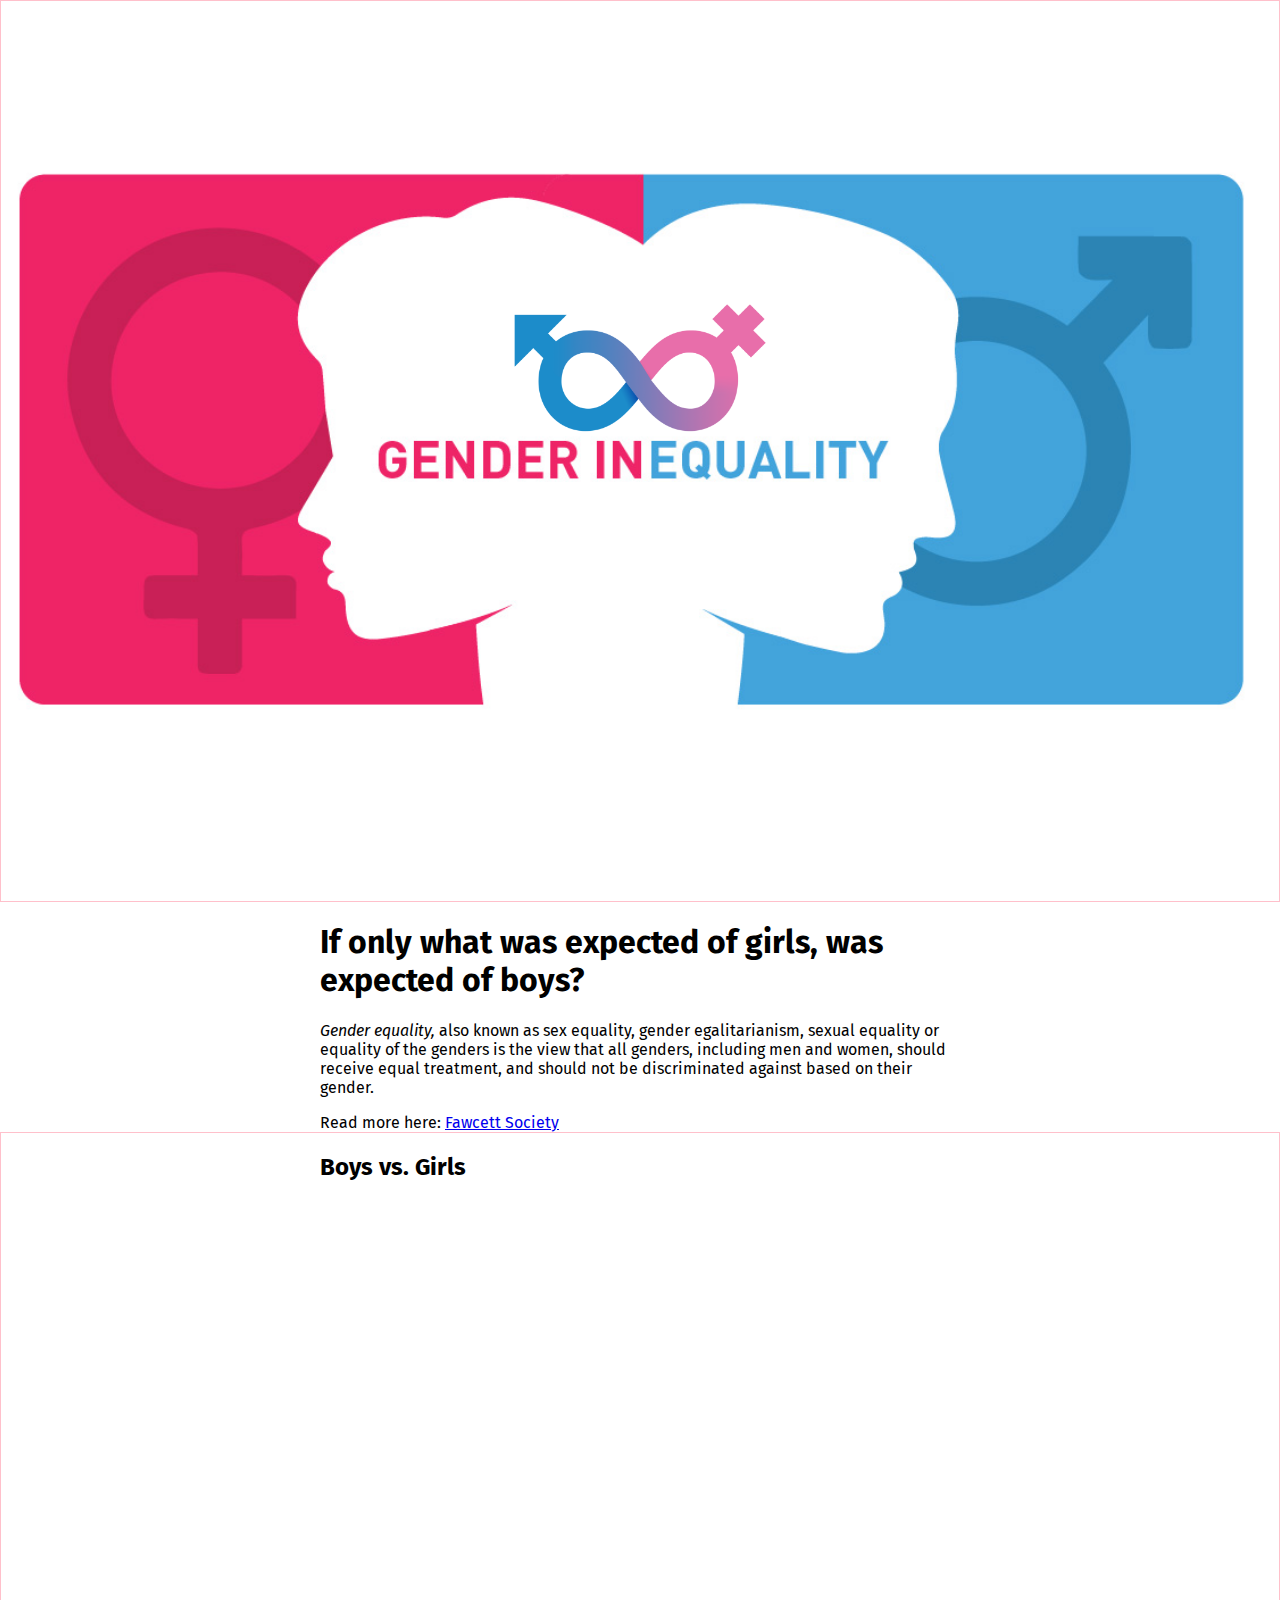
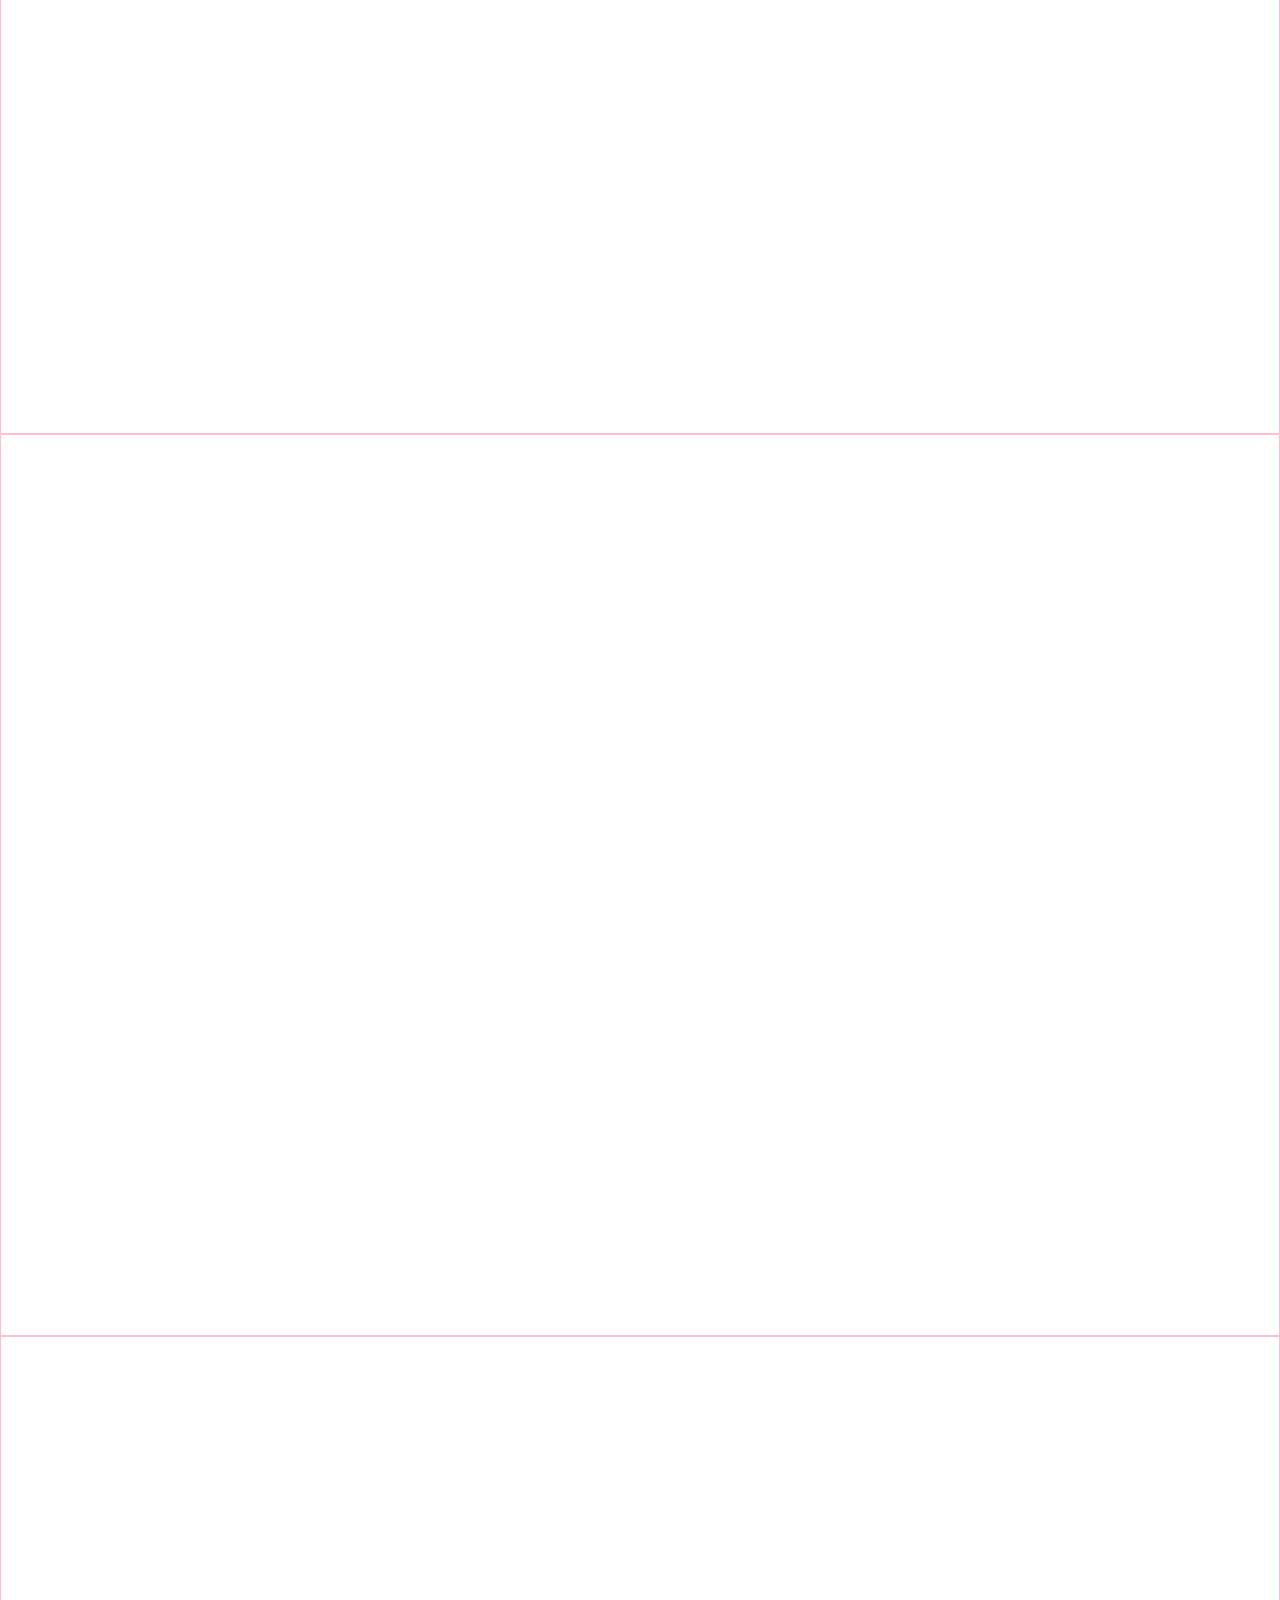
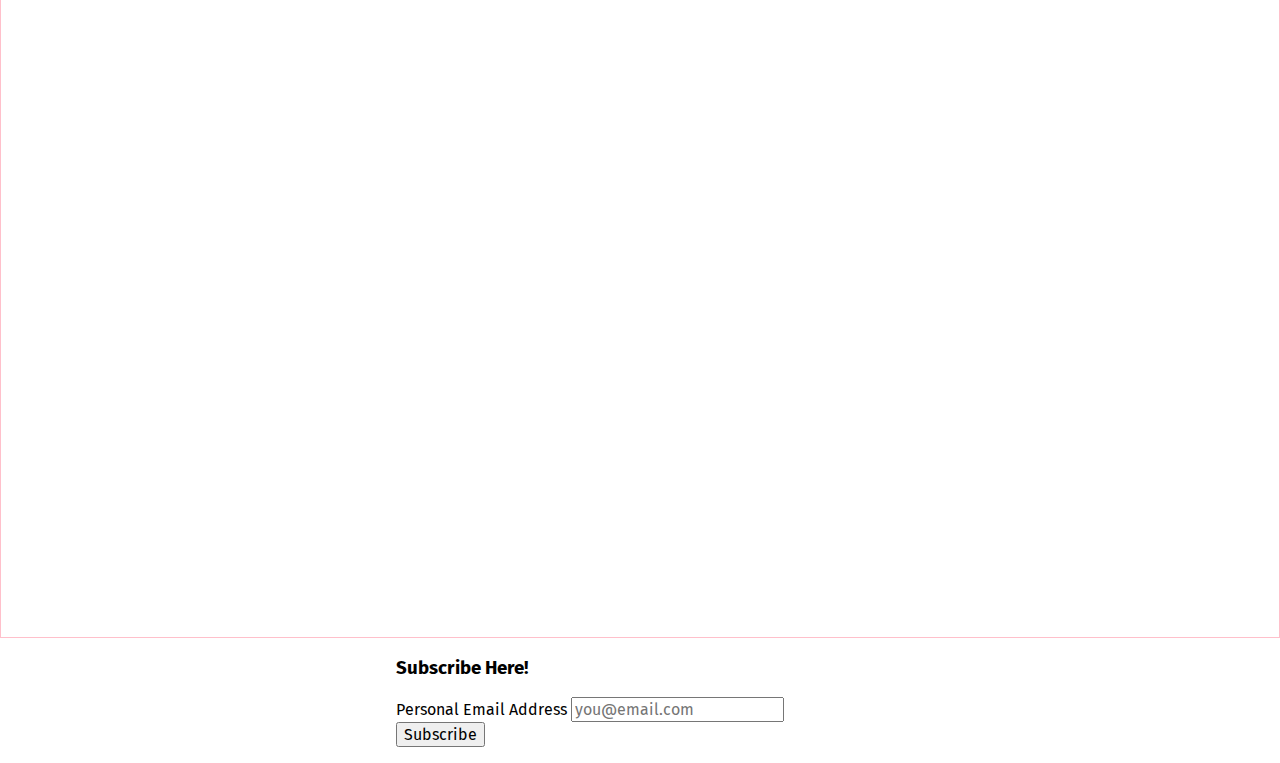
==== index.html @ d01ffbd3 "changed name" ====
<html>
  <head>
  <title>Gender Equality</title>
  <link rel="stylesheet" type="text/css" href="normalize.css">
  <link href='https://fonts.googleapis.com/css?family=Playfair+Display:900italic,700italic|Fira+Sans:400,500italic' rel='stylesheet' type='text/css'>
  <link rel="stylesheet" type="text/css" href="style.css">
  </head>
  <body>
      <section id="gender" class="full">
        <img id="header"src="Sexism_Header.png">
      </section>
      <section class="content">
        <h1>If only what was expected of girls, was expected of boys?</h1>
        <p><i>Gender equality,</i> also known as sex equality, gender egalitarianism, sexual equality or equality of the genders is the view that all genders, including men and women, should receive equal treatment, and should not be discriminated against based on their gender.
        </p>
      </section>
      <section class="content">
        Read more here: <a href="http://www.fawcettsociety.org.uk/our-work/issues/?gclid=CNrEop2GlcoCFWnlwgod-k0HJA">Fawcett Society</a>
      </section>
      <section id="sexism" class="full">
        <div class="content">
      <h2> Boys vs. Girls</h2>
      </div>
      </section>
      <section id="hisandhers" class="full">
      </section>
      <section class="full"></section>
      <section id="email" class="content">
        <h3>Subscribe Here!</h3>
        <div id="mc_embed_signup">
  <form action="//twitter.us12.list-manage.com/subscribe/post?u=43efbdeecd252c30b1ead06d0&amp;id=ab4c4ec792" method="post" id="mc-embedded-subscribe-form" name="mc-embedded-subscribe-form" class="validate" target="_blank" novalidate>
      <div id="mc_embed_signup_scroll">
          <div class="mc-field-group">
              <label for="mce-EMAIL">Personal Email Address </label>
              <input type="email" value="" name="EMAIL" class="required email" id="mce-EMAIL" placeholder="you@email.com">
          </div>
          <div id="mce-responses" class="clear">
              <div class="response" id="mce-error-response" style="display:none"></div>
              <div class="response" id="mce-success-response" style="display:none"></div>
          </div>
          <div style="position: absolute; left: -5000px;" aria-hidden="true">
          <input type="text" name="b_43efbdeecd252c30b1ead06d0_ab4c4ec792" tabindex="-1" value="">
      </div>
      <div class="clear">
          <input type="submit" value="Subscribe" name="subscribe" id="mc-embedded-subscribe" class="button">
      </div>
    </div>
  </form>
  </div></section>
  </body>
</html>
---- style.css ----
body{
  font-family: 'Fira Sans', sans-serif;
}

.content {
  margin: auto; /* this is centering the text horizontally */
  max-width: 40em; /* 640px equalent but 40em is flexible for fonts and webspace */
  padding: 0 1em; /* no padding top or bottom, 1em padding left & right*/
}

.full {
  height: 100%;
  border: 1px solid pink;
  background-size: cover;
  background-position: center;
    background-attachment: fixed;/* attribute for parallax effect!*/
}

html,body{
  height: 100%;
}

#gender {
  background-image: url(gender.jpg);
}

#sexism {
  background-image: url(sexism.jpg);
}

#hisandhers{
  background-image: url(hisandhers.jpg);
}

/* id used for indiviudal sections whereas class is used to target a group*/

#header {
  width: 300px;
  position: absolute;
  left: 50%;
  top: 50%;
  margin-left: -150px;
  margin-top: -150px;
}

#email {
  position: absolute;
  margin-left: 380px;
}
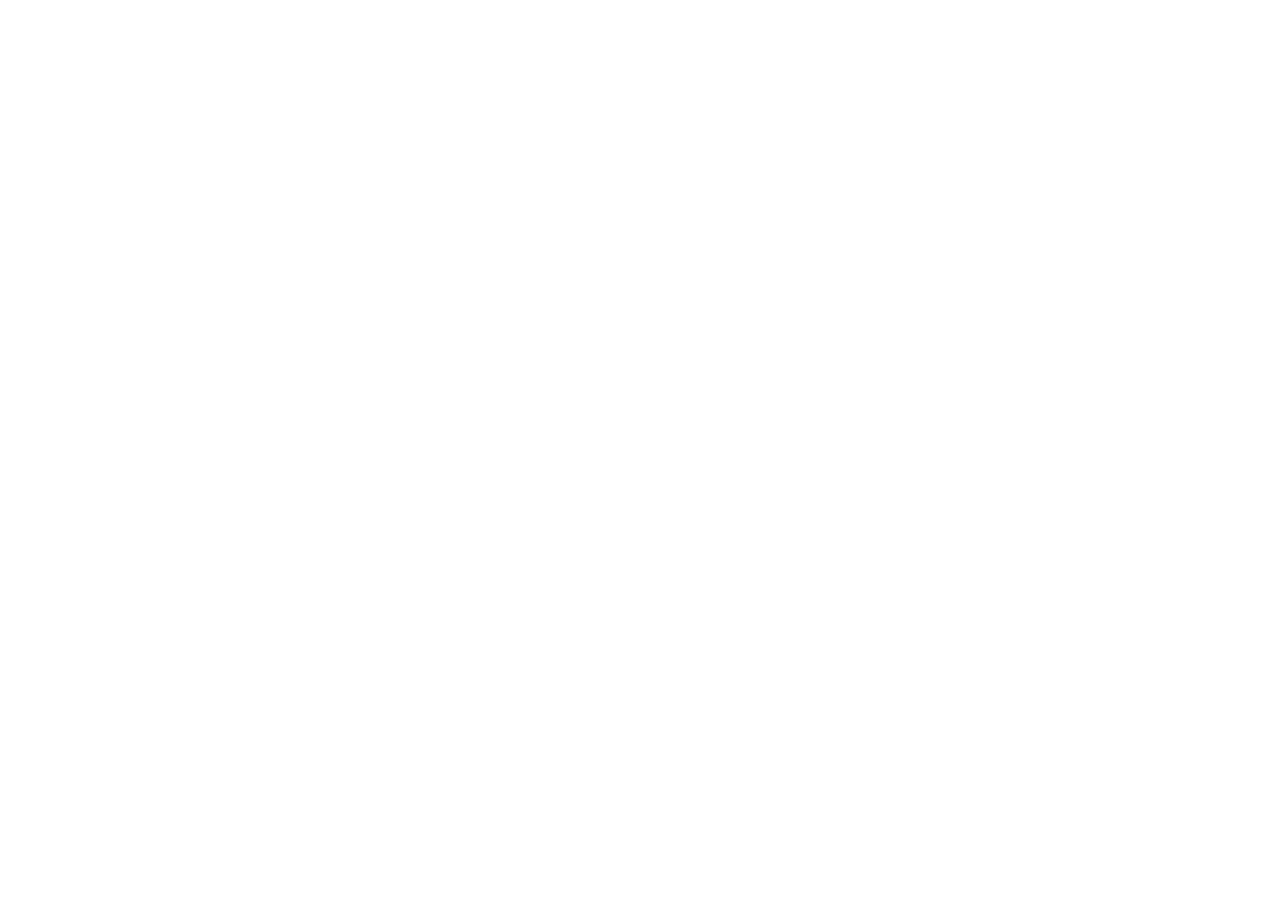
==== commit 711734ed: "moved files" ====
--- a/index.html
+++ b/index.html
@@ -1,51 +1,12 @@
 <html>
   <head>
-  <title>Gender Equality</title>
-  <link rel="stylesheet" type="text/css" href="normalize.css">
-  <link href='https://fonts.googleapis.com/css?family=Playfair+Display:900italic,700italic|Fira+Sans:400,500italic' rel='stylesheet' type='text/css'>
-  <link rel="stylesheet" type="text/css" href="style.css">
+  <title><!-- add fitting title--></title>
+		<link href="css/style.css" rel="stylesheet">
+		<link href="css/normalize.css" rel="stylesheet">
+
+  <!--add font of choice here; through Google fonts - H1,H2 & Body-->
+
   </head>
-  <body>
-      <section id="gender" class="full">
-        <img id="header"src="Sexism_Header.png">
-      </section>
-      <section class="content">
-        <h1>If only what was expected of girls, was expected of boys?</h1>
-        <p><i>Gender equality,</i> also known as sex equality, gender egalitarianism, sexual equality or equality of the genders is the view that all genders, including men and women, should receive equal treatment, and should not be discriminated against based on their gender.
-        </p>
-      </section>
-      <section class="content">
-        Read more here: <a href="http://www.fawcettsociety.org.uk/our-work/issues/?gclid=CNrEop2GlcoCFWnlwgod-k0HJA">Fawcett Society</a>
-      </section>
-      <section id="sexism" class="full">
-        <div class="content">
-      <h2> Boys vs. Girls</h2>
-      </div>
-      </section>
-      <section id="hisandhers" class="full">
-      </section>
-      <section class="full"></section>
-      <section id="email" class="content">
-        <h3>Subscribe Here!</h3>
-        <div id="mc_embed_signup">
-  <form action="//twitter.us12.list-manage.com/subscribe/post?u=43efbdeecd252c30b1ead06d0&amp;id=ab4c4ec792" method="post" id="mc-embedded-subscribe-form" name="mc-embedded-subscribe-form" class="validate" target="_blank" novalidate>
-      <div id="mc_embed_signup_scroll">
-          <div class="mc-field-group">
-              <label for="mce-EMAIL">Personal Email Address </label>
-              <input type="email" value="" name="EMAIL" class="required email" id="mce-EMAIL" placeholder="you@email.com">
-          </div>
-          <div id="mce-responses" class="clear">
-              <div class="response" id="mce-error-response" style="display:none"></div>
-              <div class="response" id="mce-success-response" style="display:none"></div>
-          </div>
-          <div style="position: absolute; left: -5000px;" aria-hidden="true">
-          <input type="text" name="b_43efbdeecd252c30b1ead06d0_ab4c4ec792" tabindex="-1" value="">
-      </div>
-      <div class="clear">
-          <input type="submit" value="Subscribe" name="subscribe" id="mc-embedded-subscribe" class="button">
-      </div>
-    </div>
-  </form>
-  </div></section>
-  </body>
+    <body>
+    </body>
 </html>
--- a/css/style.css
+++ b/css/style.css
@@ -0,0 +1,49 @@
+body{
+  font-family: 'Fira Sans', sans-serif;
+}
+
+.content {
+  margin: auto; /* this is centering the text horizontally */
+  max-width: 40em; /* 640px equalent but 40em is flexible for fonts and webspace */
+  padding: 0 1em; /* no padding top or bottom, 1em padding left & right*/
+}
+
+.full {
+  height: 100%;
+  border: 1px solid pink;
+  background-size: cover;
+  background-position: center;
+    background-attachment: fixed;/* attribute for parallax effect!*/
+}
+
+html,body{
+  height: 100%;
+}
+
+#gender {
+  background-image: url(gender.jpg);
+}
+
+#sexism {
+  background-image: url(sexism.jpg);
+}
+
+#hisandhers{
+  background-image: url(hisandhers.jpg);
+}
+
+/* id used for indiviudal sections whereas class is used to target a group*/
+
+#header {
+  width: 300px;
+  position: absolute;
+  left: 50%;
+  top: 50%;
+  margin-left: -150px;
+  margin-top: -150px;
+}
+
+#email {
+  position: absolute;
+  margin-left: 380px;
+}
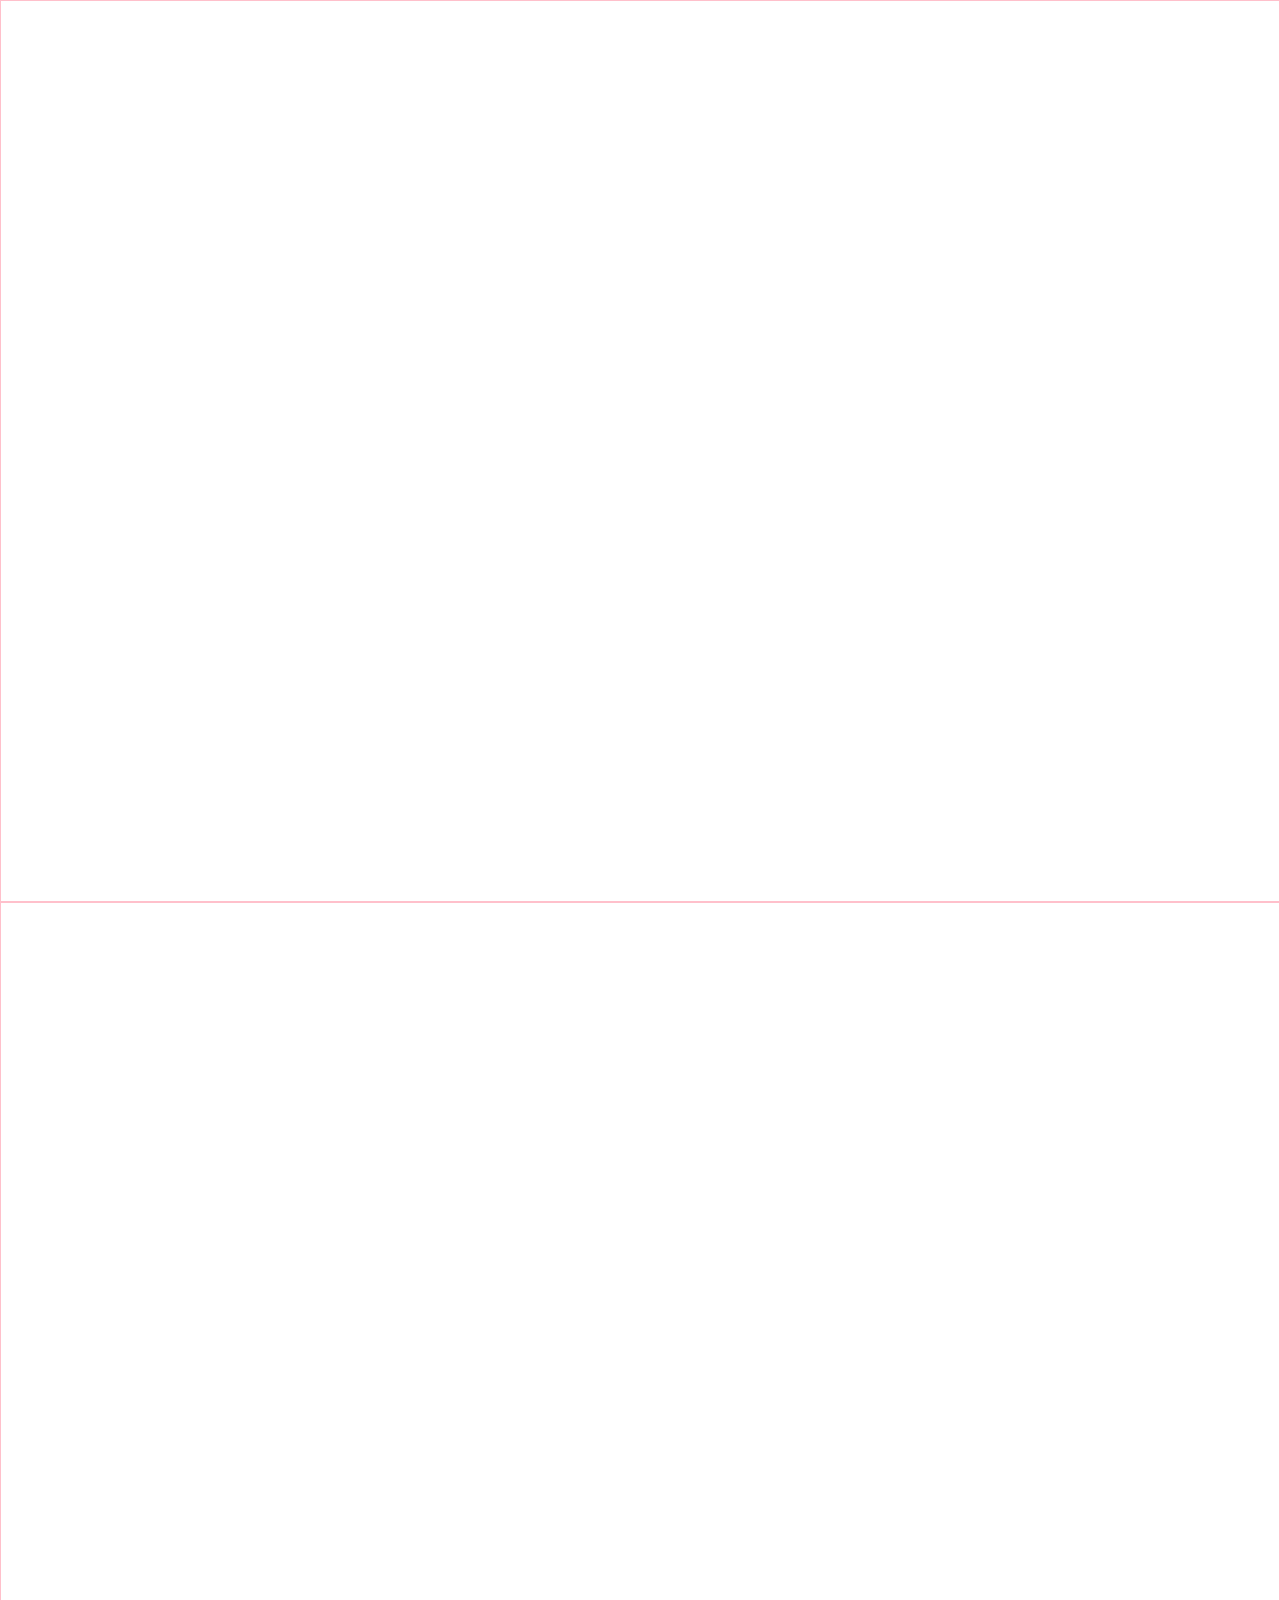
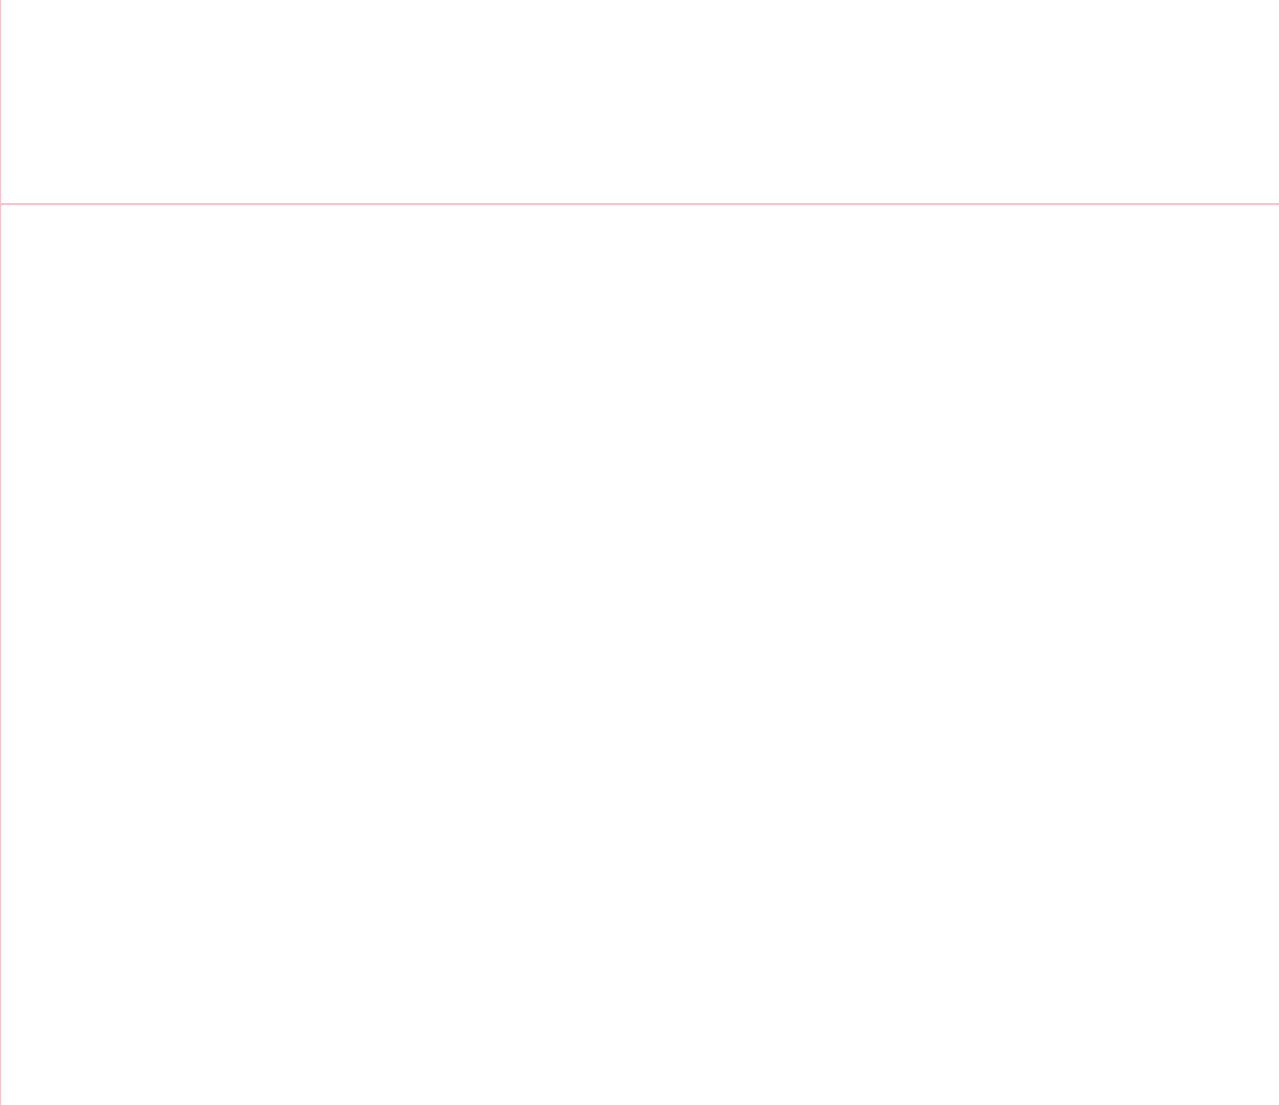
==== commit 7cc3c3cd: "new files" ====
--- a/index.html
+++ b/index.html
@@ -1,12 +1,23 @@
 <html>
   <head>
-  <title><!-- add fitting title--></title>
+
+  <title>The Cultural Gender Divide</title>
+
 		<link href="css/style.css" rel="stylesheet">
 		<link href="css/normalize.css" rel="stylesheet">
-
   <!--add font of choice here; through Google fonts - H1,H2 & Body-->
-
+  <script src="js/lib/jquery.min.js"></script>
+  <script src="js/lib/highlight.pack.js"></script>
+  <script src="js/lib/modernizr.custom.min.js"></script>
+  <script src="scrollmagic/uncompressed/ScrollMagic.js"></script>
+  <script src="scrollmagic/uncompressed/plugins/debug.addIndicators.js"></script>
   </head>
     <body>
+      <section class="full"><!--top section with logo image--></section>
+      <section class="content"><!--H1,H2 & Body about chosen subject--></section>
+      <section class="full"></section>
+      <section class="content"></section>
+      <section class="full"></section>
+      <section class="content"></section>
     </body>
 </html>
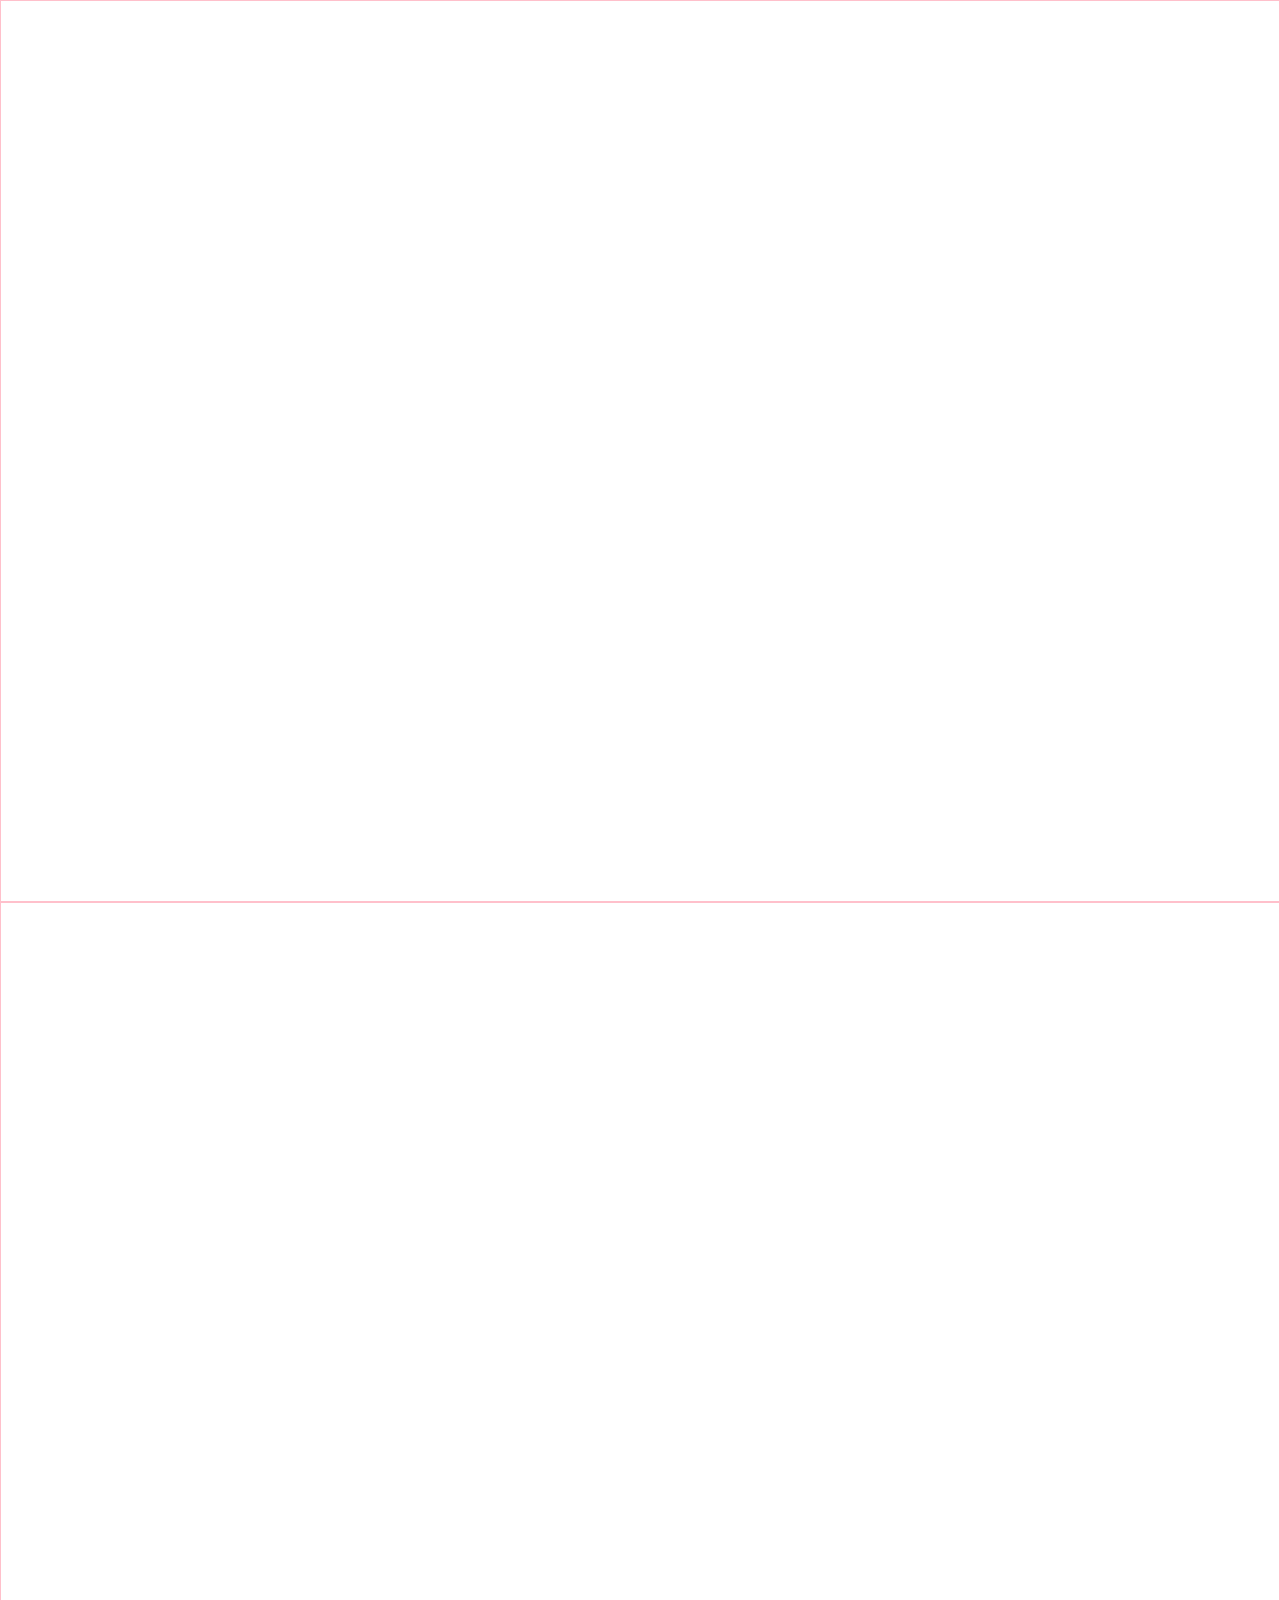
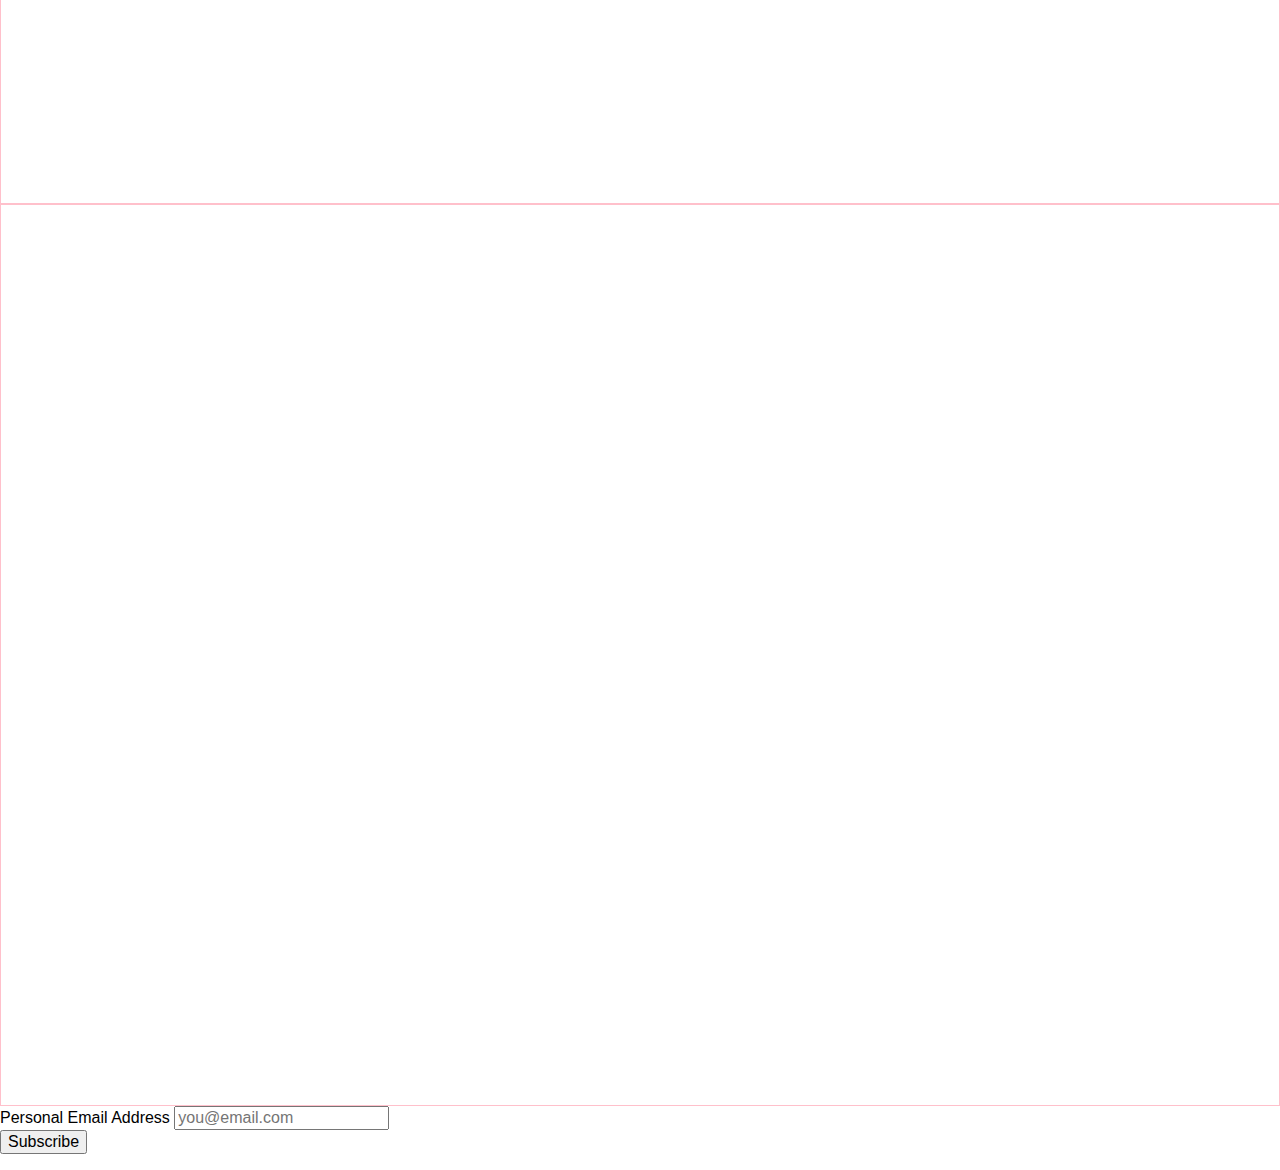
==== commit 1e721737: "added notes + call to action" ====
--- a/index.html
+++ b/index.html
@@ -6,11 +6,13 @@
 		<link href="css/style.css" rel="stylesheet">
 		<link href="css/normalize.css" rel="stylesheet">
   <!--add font of choice here; through Google fonts - H1,H2 & Body-->
+  <!--below is reference to JS and Scroll Magic files (in desktop)-->
   <script src="js/lib/jquery.min.js"></script>
   <script src="js/lib/highlight.pack.js"></script>
   <script src="js/lib/modernizr.custom.min.js"></script>
   <script src="scrollmagic/uncompressed/ScrollMagic.js"></script>
   <script src="scrollmagic/uncompressed/plugins/debug.addIndicators.js"></script>
+
   </head>
     <body>
       <section class="full"><!--top section with logo image--></section>
@@ -19,5 +21,24 @@
       <section class="content"></section>
       <section class="full"></section>
       <section class="content"></section>
+      <form action="//twitter.us12.list-manage.com/subscribe/post?u=43efbdeecd252c30b1ead06d0&amp;id=ab4c4ec792" method="post" id="mc-embedded-subscribe-form" name="mc-embedded-subscribe-form" class="validate" target="_blank" novalidate>
+          <div id="mc_embed_signup_scroll">
+              <div class="mc-field-group">
+                  <label for="mce-EMAIL">Personal Email Address </label>
+                  <input type="email" value="" name="EMAIL" class="required email" id="mce-EMAIL" placeholder="you@email.com">
+              </div>
+              <div id="mce-responses" class="clear">
+                  <div class="response" id="mce-error-response" style="display:none"></div>
+                  <div class="response" id="mce-success-response" style="display:none"></div>
+              </div>
+              <div style="position: absolute; left: -5000px;" aria-hidden="true">
+              <input type="text" name="b_43efbdeecd252c30b1ead06d0_ab4c4ec792" tabindex="-1" value="">
+          </div>
+          <div class="clear">
+              <input type="submit" value="Subscribe" name="subscribe" id="mc-embedded-subscribe" class="button">
+          </div>
+        </div>
+      </form>
+
     </body>
 </html>
--- a/css/style.css
+++ b/css/style.css
@@ -1,11 +1,5 @@
 body{
   font-family: 'Fira Sans', sans-serif;
-}
-
-.content {
-  margin: auto; /* this is centering the text horizontally */
-  max-width: 40em; /* 640px equalent but 40em is flexible for fonts and webspace */
-  padding: 0 1em; /* no padding top or bottom, 1em padding left & right*/
 }
 
 .full {
@@ -15,35 +9,3 @@
   background-position: center;
     background-attachment: fixed;/* attribute for parallax effect!*/
 }
-
-html,body{
-  height: 100%;
-}
-
-#gender {
-  background-image: url(gender.jpg);
-}
-
-#sexism {
-  background-image: url(sexism.jpg);
-}
-
-#hisandhers{
-  background-image: url(hisandhers.jpg);
-}
-
-/* id used for indiviudal sections whereas class is used to target a group*/
-
-#header {
-  width: 300px;
-  position: absolute;
-  left: 50%;
-  top: 50%;
-  margin-left: -150px;
-  margin-top: -150px;
-}
-
-#email {
-  position: absolute;
-  margin-left: 380px;
-}
